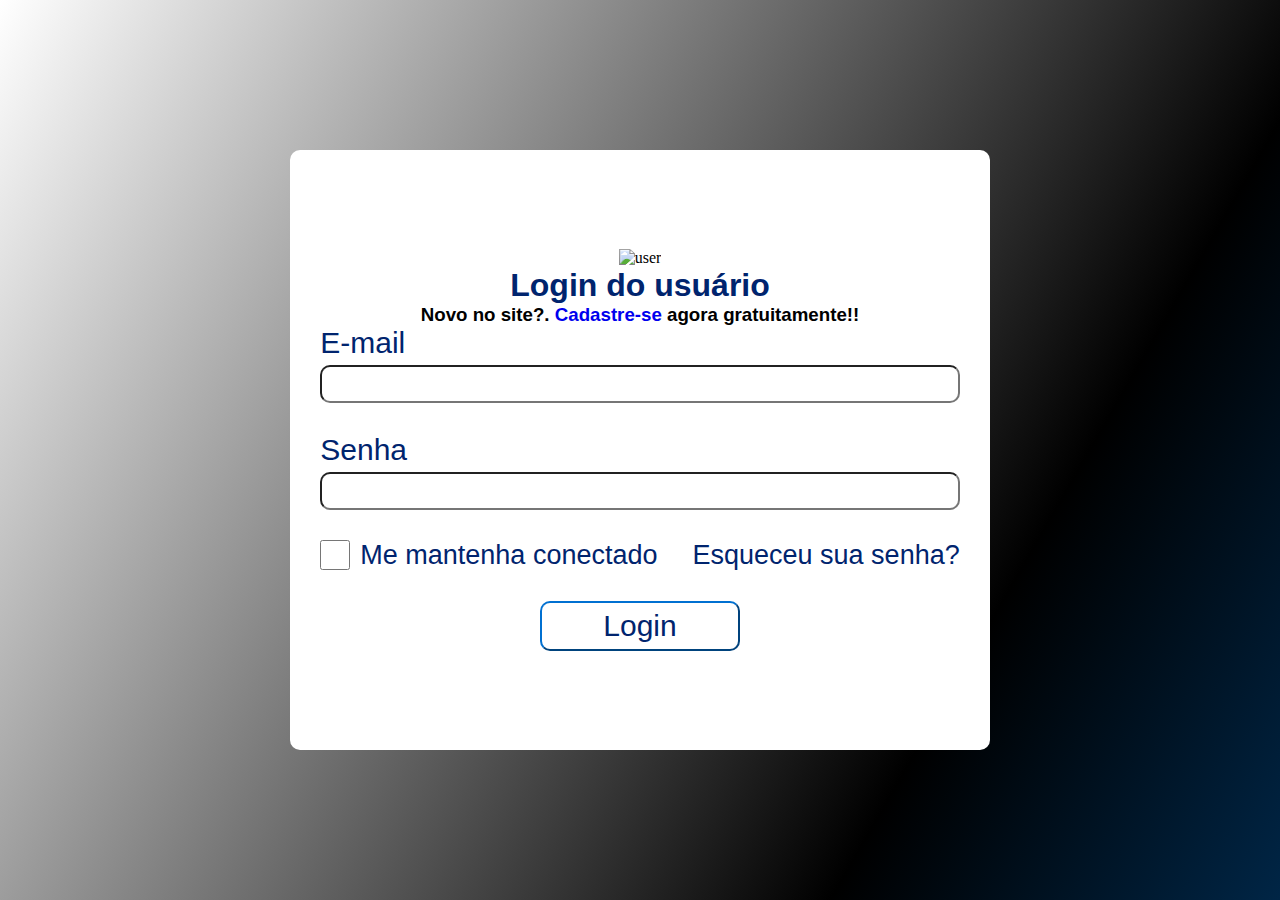
==== index.html @ 072ea228 "Add files via upload" ====
<!DOCTYPE html>
<html lang="en">
<head>
    <meta charset="UTF-8">
    <meta name="viewport" content="width=device-width, initial-scale=1.0">
    <title>Document</title>
    <link rel="stylesheet" href="style.css">
</head>
<body>
<div class="gradient-background">
<div class="container">    
    <form action="#">
    <div id="clogin">
        <div id="user">
         <img src="img/bxs-user.png" alt="user">   
        </div>
        <h1 class="informaçoes">Login do usuário</h1>
        <h3 id="novo">Novo no site?. <a href="cadastro.html">Cadastre-se</a> agora gratuitamente!!</h3>
        <div>
    <div id="campos">
        <div id="dlogin">
        <label for="login" class="informaçoes" id="E-mail">E-mail</label>
        <input type="emails" name="login" id="ilogin">
        </div>
        <div id="dsenha">
        <label for="senha" class="informaçoes" id="senha">Senha</label>
        <input type="password" name="senha" id="isenha">
        </div>
    
  
    <div id="opçoes" >
        <div id="checkbox">
        <input type="checkbox" name="mantenha" id="check">
        <label for="mantenha" class="informaçoes" id="mantenha">Me mantenha conectado</label>
    </div>
     <a href="senha.html" id="Esqueceu" class="informaçoes">Esqueceu sua senha?</a>   
    </div>
    <div id="botao">
        <label for="Login"></label>
        <a href="login.html"><input type="button" value="Login" id="ibotao" class="informaçoes"></a>
    </div>
    </div>
    </div>

    </div>
    </form>
</div>
</div>
</body>
</html>
---- style.css ----
@import url('https://fonts.cdnfonts.com/css/zrnic');
*{
padding: 0;
margin: 0;    
}

.container{
    display: flex;
    height: 100vh;
    max-width: 100%;
    margin: auto;
    justify-content: center;
    align-content: center;
    align-items: center;
   
}
#clogin{
    display: flex;
    justify-content: center;
    align-items: center;
    width: 700px;
    height: 600px;
    background-color: white;
    flex-direction: column;
    border-radius: 10px;
   
}
#campos{
    display: flex;
    flex-wrap: wrap;
    flex-direction: column;
    gap: 30px;
    
}
#checkbox{
    display: flex;
    gap: 10px;
}
#check{
    width: 30px;
    height: 30px;
}
#dlogin{
    display: flex;
    flex-direction: column;
    gap: 5px;
}
#dsenha{
    display: flex;
    flex-direction: column;
    gap: 5px;

}
#opçoes{
    display: flex;
    flex-direction: row;
    align-items: center;
    gap: 35px;
}
a{
   text-decoration: none;
   

}
#Esqueceu{
   font-size: 27px; 
}

#botao{
    display: flex;
    justify-content: center;
    align-items: center;
    align-content: center;
    
}
#ibotao{
    background-color: white;
    border-color: #0070d1;
    width: 200px;
    height: 50px;
    font-family: 'Zrnic', sans-serif;
    border-radius: 10px;
    font-size: 30px;
    cursor: pointer;

}
#ibotao:hover{
    background-color: rgba(128, 128, 128, 0.336);
    transition-duration: 1s;
}


.gradient-background {
    background: linear-gradient(300deg,#00439c,#00439c,#0070d1,#000000,#ffffff);
    background-size: 300% 300%;
    animation: gradient-animation 25s ease infinite;
  }
  
@keyframes gradient-animation {
    0% {
      background-position: 0% 50%;
    }
    50% {
      background-position: 100% 50%;
    }
    100% {
      background-position: 0% 50%;
    }
}
.informaçoes{
    color: #00246E;
    font-family: 'Zrnic', sans-serif;
    
  }
#ilogin{
    border-radius: 10px;
    font-size: 30px;
    font-family: 'Zrnic', sans-serif; 
    font-weight: bold;

}
#isenha{
    border-radius: 10px;
    font-size: 30px;
    font-family: 'Zrnic', sans-serif; 
    font-weight: bold;
}
#E-mail{
    font-size: 30px;
}
#senha{
    font-size: 30px;
}
#novo{
    font-family: 'Zrnic', sans-serif;
    color: #000000;  
}
#mantenha{
    font-size: 27px;
}
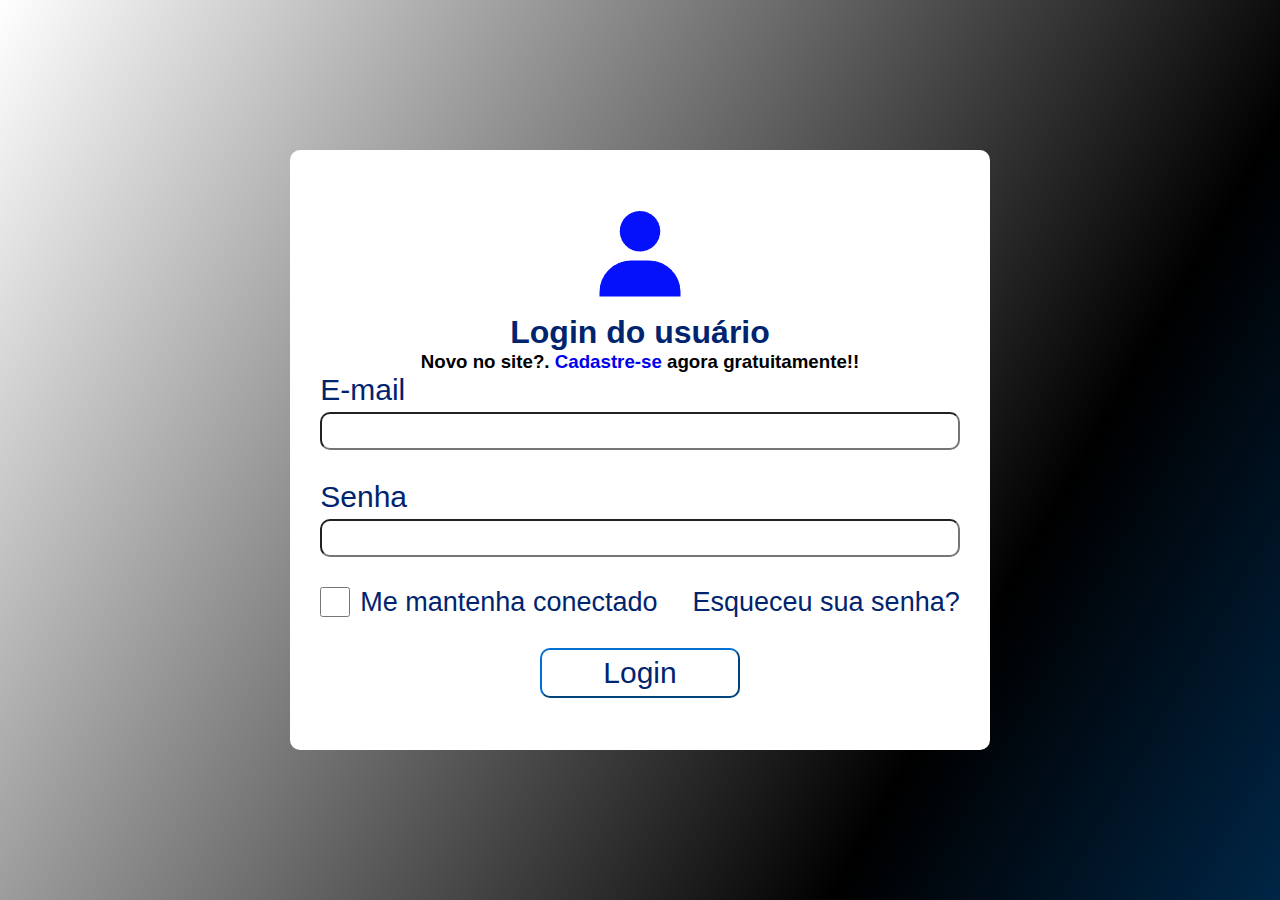
==== commit 96be2a89: "Update index.html" ====
--- a/index.html
+++ b/index.html
@@ -37,7 +37,8 @@
     </div>
     <div id="botao">
         <label for="Login"></label>
-        <a href="login.html"><input type="button" value="Login" id="ibotao" class="informaçoes"></a>
+        <input type="submit" value="Login" id="ibotao" class="informaçoes">
+        
     </div>
     </div>
     </div>
@@ -47,4 +48,4 @@
 </div>
 </div>
 </body>
-</html>+</html>
